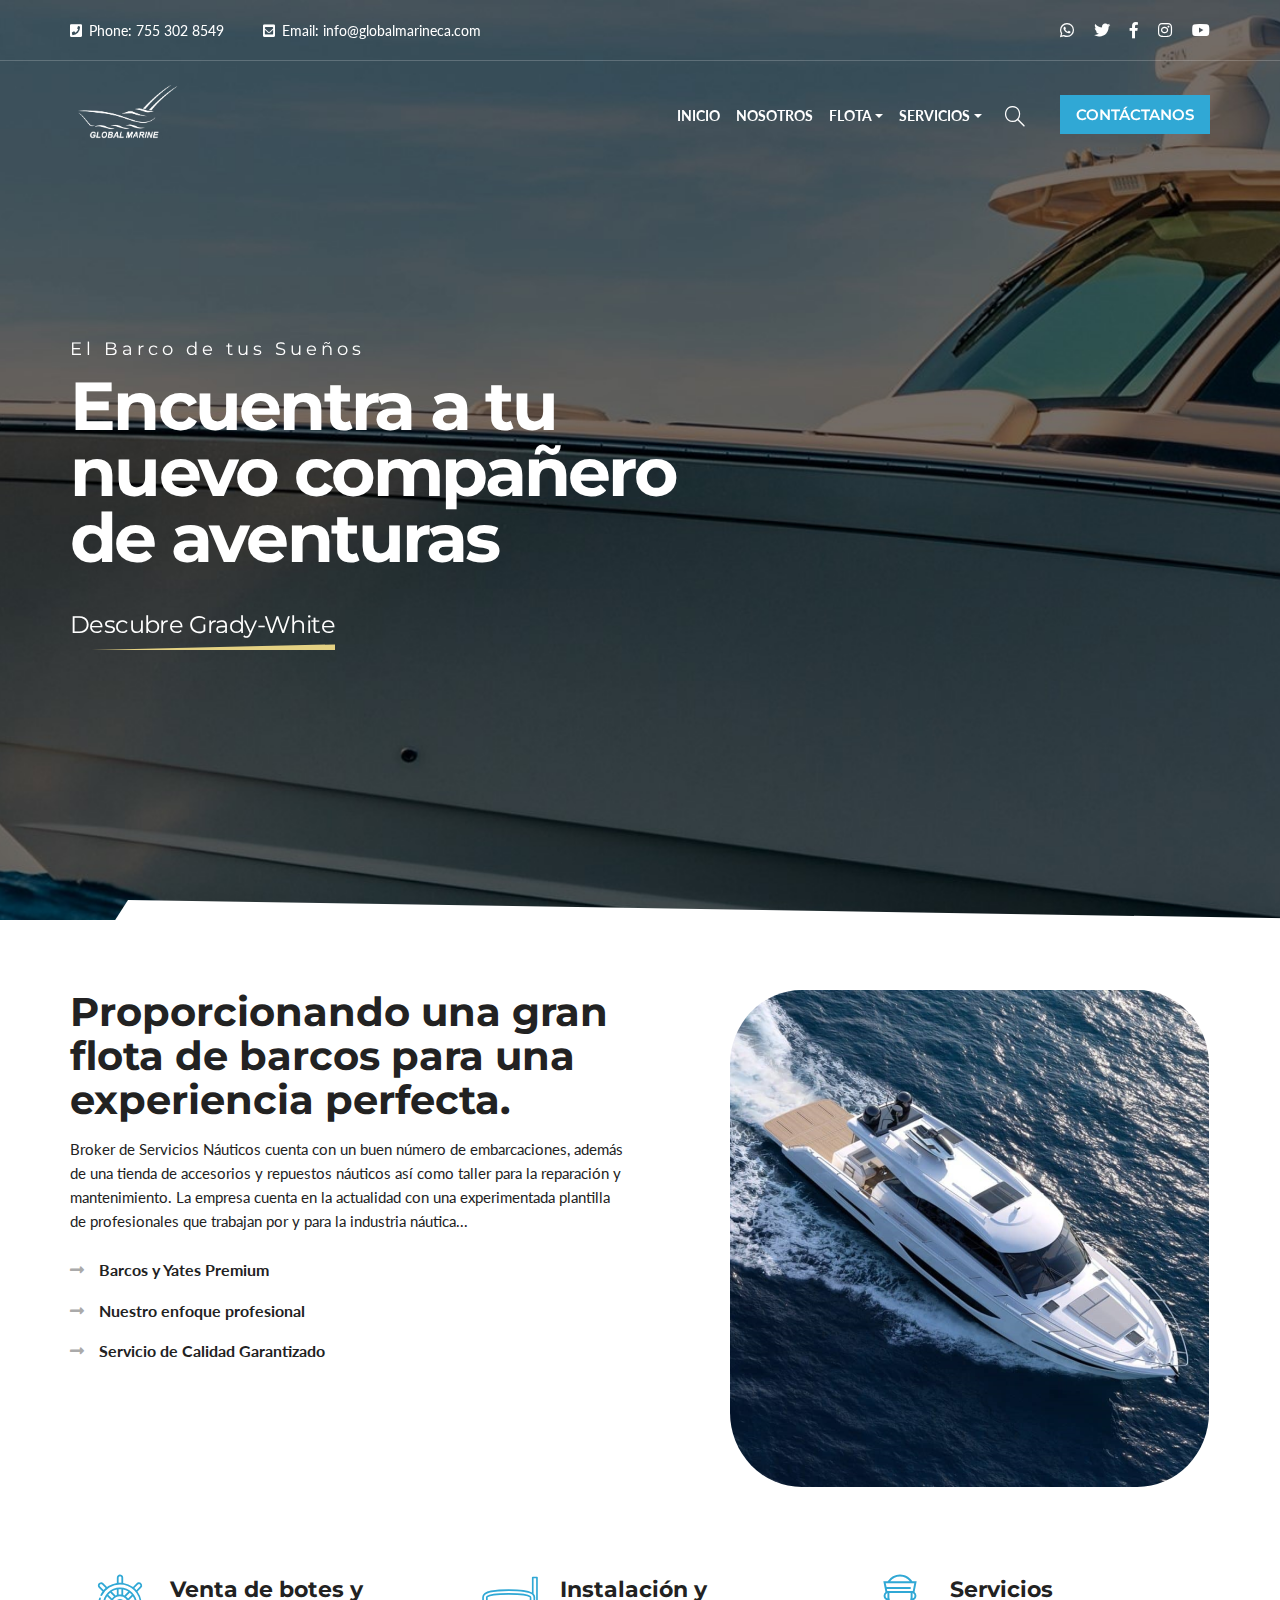
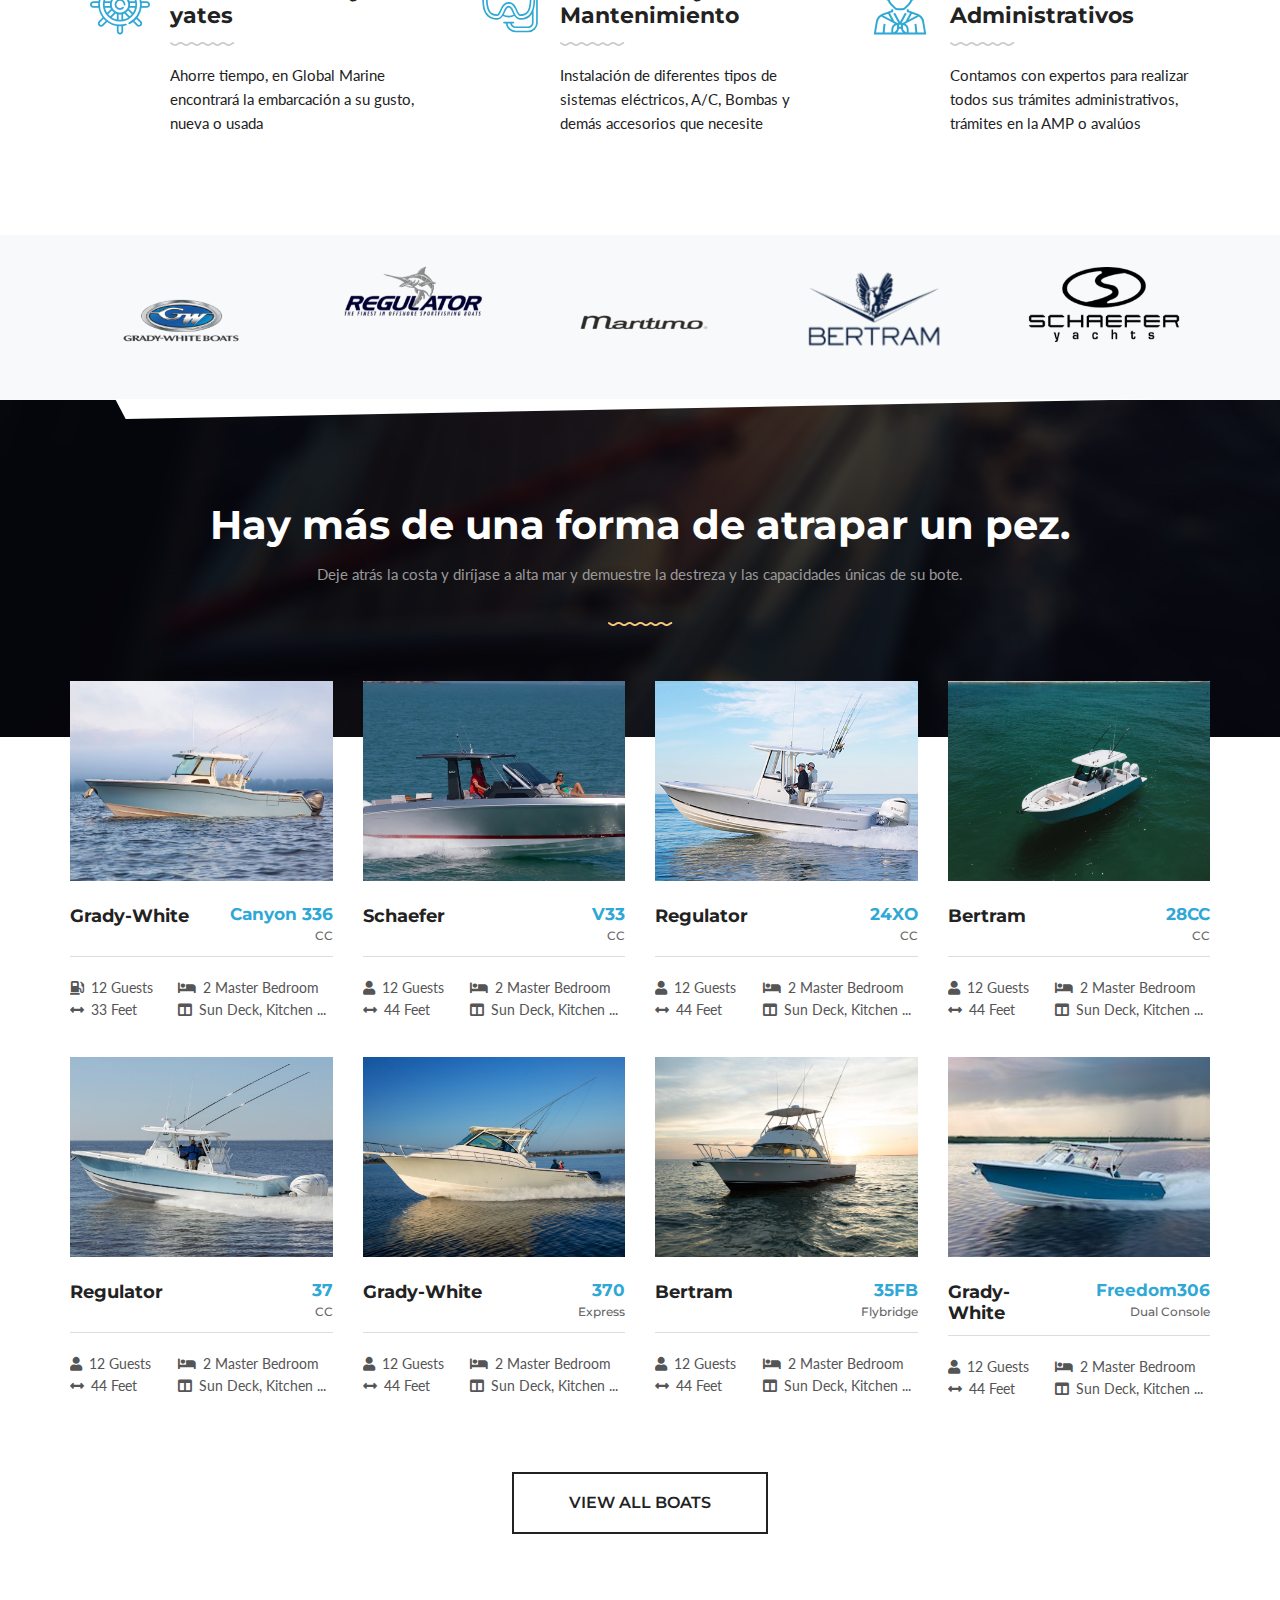
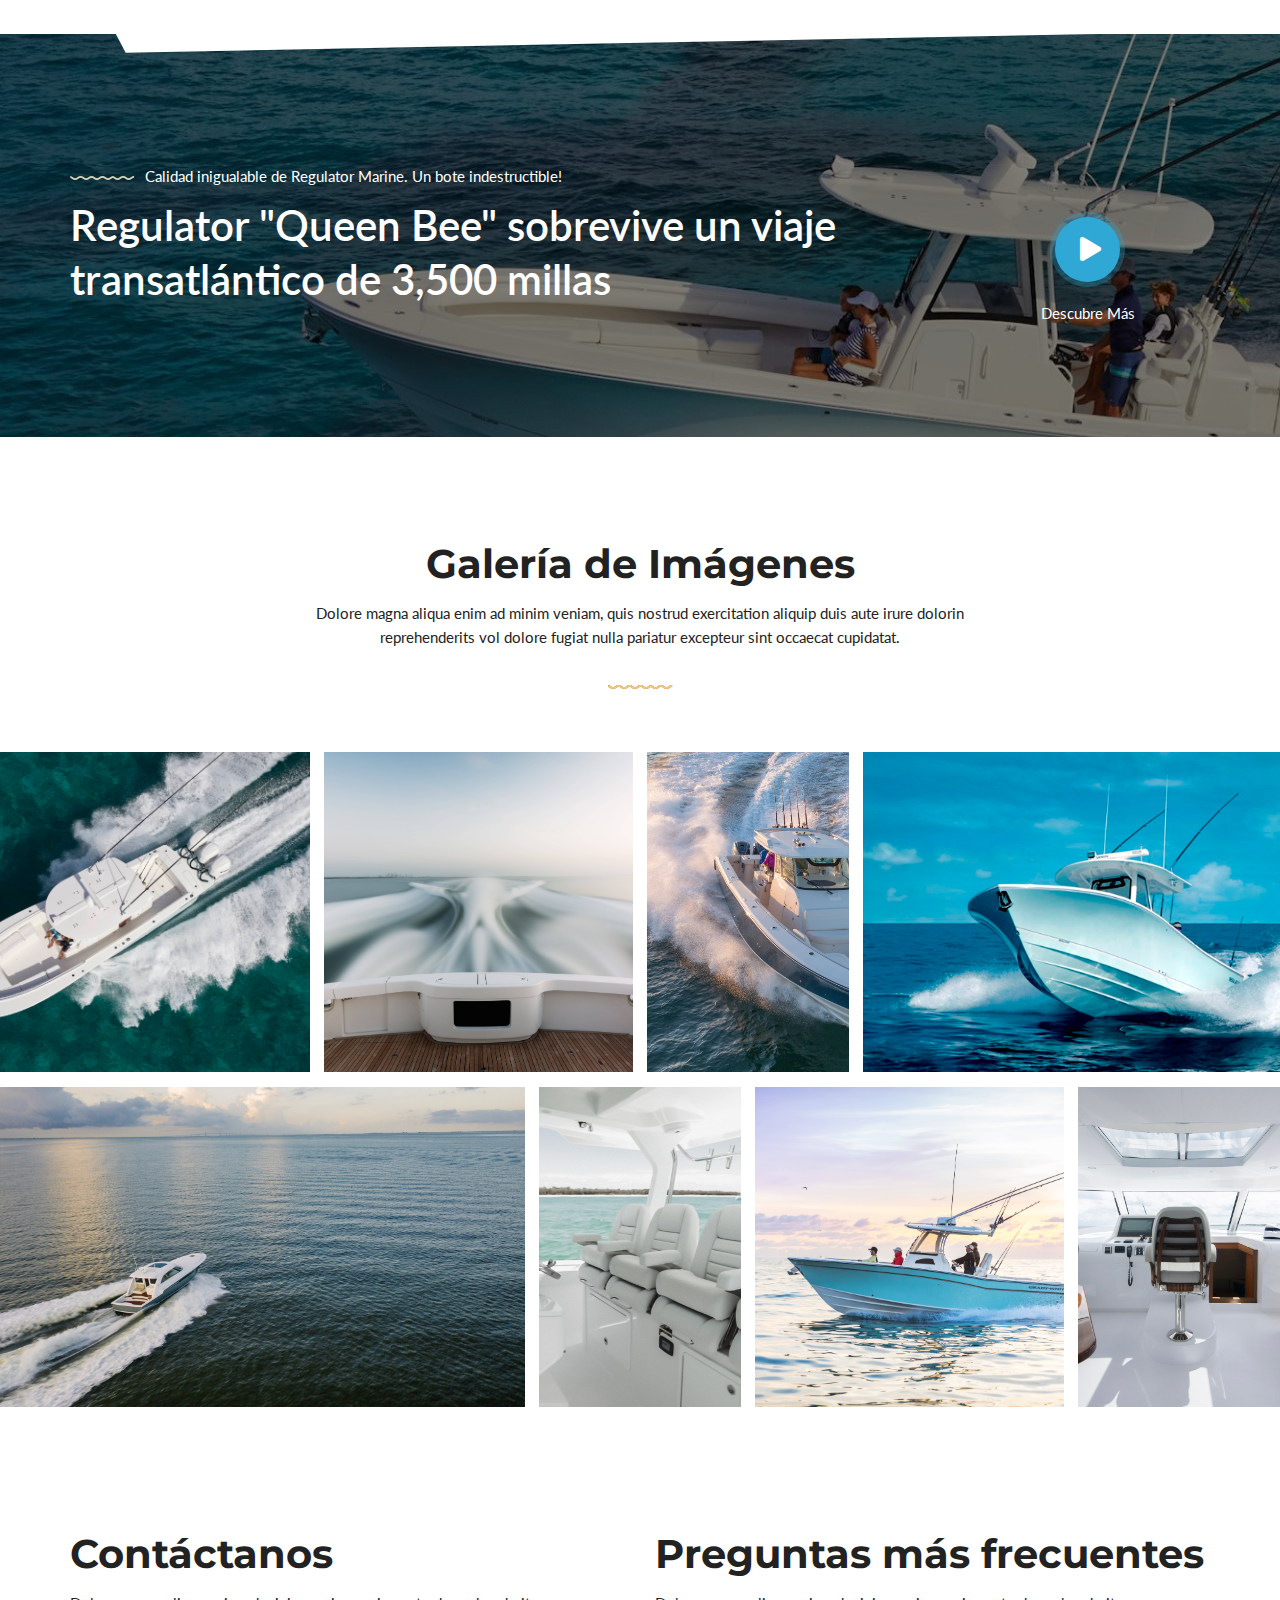
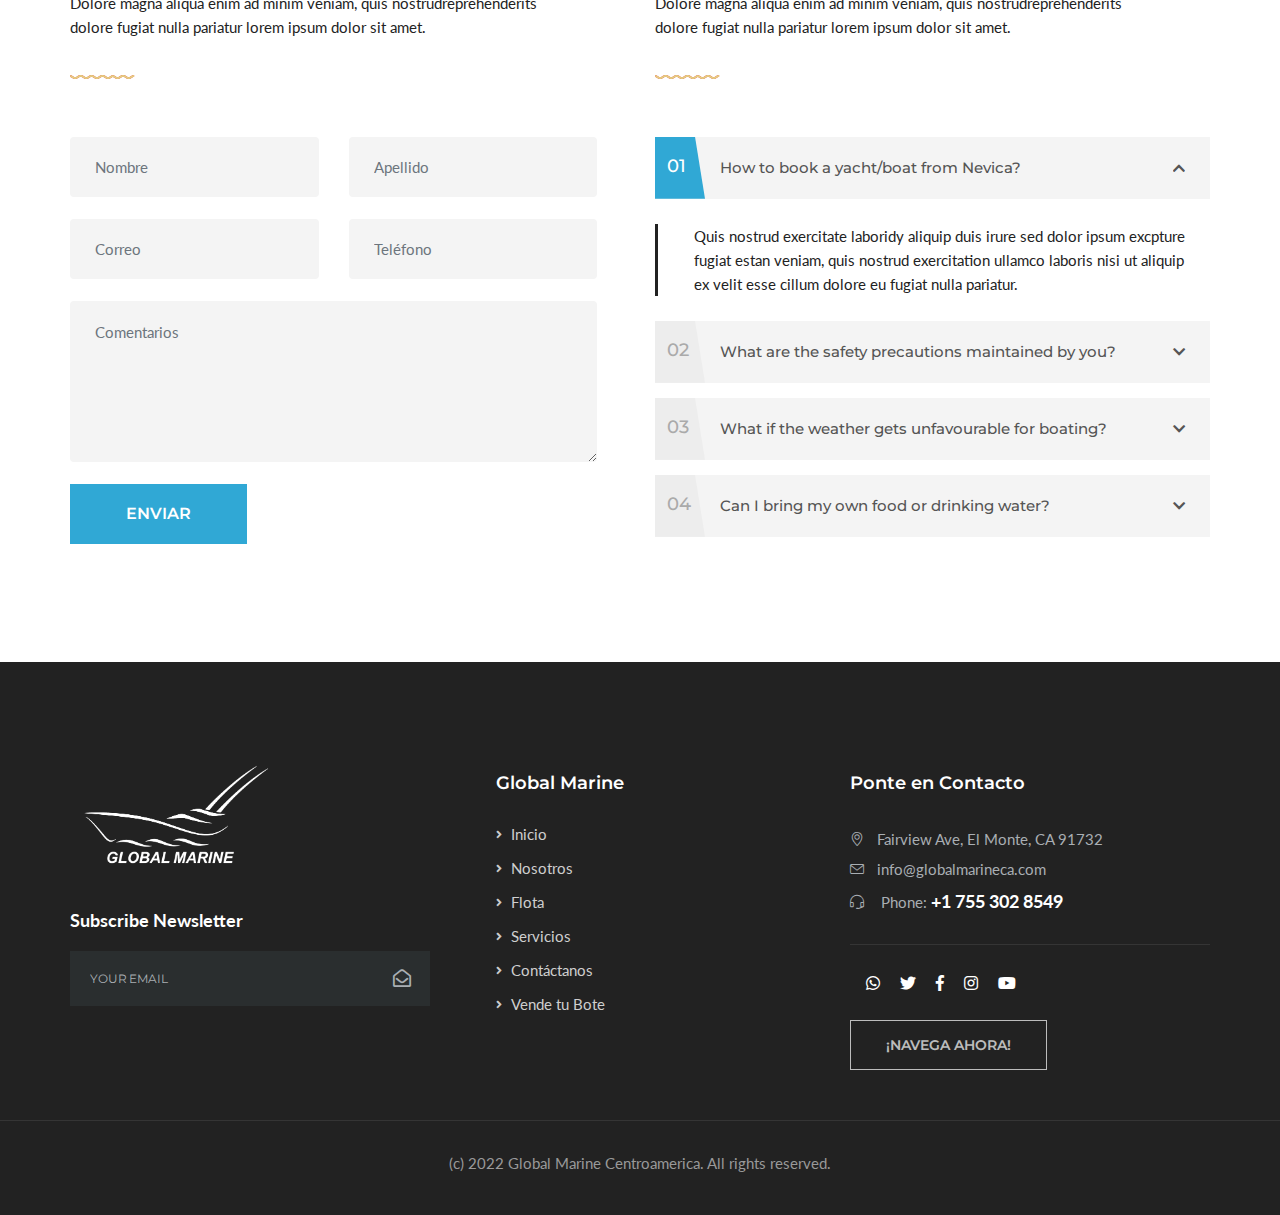
==== index.html @ 85726d35 "primer borrador" ====
<!DOCTYPE html>
<html lang="zxx">

<head>
	<meta charset="utf-8">
	<meta http-equiv="x-ua-compatible" content="ie=edge">
	<title>Global Marine Centroamerica</title>
	<meta content="" name="description">
	<meta content="" name="keywords">
	<meta name="viewport" content="width=device-width, initial-scale=1.0">
	<meta content="telephone=no" name="format-detection">
	<meta name="HandheldFriendly" content="true">
	<link rel="stylesheet" href="assets/css/owl.carousel.min.css">
	<link rel="stylesheet" href="assets/css/master.css">
	<link rel="icon" type="image/x-icon" href="LOGO-GM-PNG-_1_-_2_.ico">
	<!--[if lt IE 9 ]>
<script src="/assets/js/separate-js/html5shiv-3.7.2.min.js" type="text/javascript"></script><meta content="no" http-equiv="imagetoolbar">
<![endif]-->
</head>

<body class="page">
	<!-- Loader-->
	<div id="page-preloader"><span class="spinner border-t_second_b border-t_prim_a"></span></div>
	<!-- Loader end-->
	<div class="l-theme animated-css" data-header="sticky" data-header-top="200" data-canvas="container">
		<!-- ==========================-->
		<!-- SEARCH MODAL-->
		<!-- ==========================-->
		<div class="header-search open-search">
			<div class="container">
				<div class="row">
					<div class="col-sm-8 offset-sm-2 col-10 offset-1">
						<div class="navbar-search">
							<form class="search-global">
								<input class="search-global__input" type="text" placeholder="Type to search" autocomplete="off" name="s" value="" />
								<button class="search-global__btn"><i class="icon stroke icon-Search"></i></button>
								<div class="search-global__note">Begin typing your search above and press return to search.</div>
							</form>
						</div>
					</div>
				</div>
			</div>
			<button class="search-close close" type="button"><i class="fa fa-times"></i></button>
		</div>
		<!-- ==========================-->
		<!-- MOBILE MENU-->
		<!-- ==========================-->
		<div data-off-canvas="mobile-slidebar left overlay">
			<ul class="navbar-nav">
				<li class="nav-item active"><a class="nav-link" href="index.html">Inicio</a></li>
                <li class="nav-item "><a class="nav-link" href="about.html">Nosotros</a></li>
                <li class="nav-item "><a class="nav-link" href="listing.html">Flota</a></li>
                 <li class="nav-item "><a class="nav-link" href="tours.html">Servicios</a></li>
			</ul>
		</div>
		<header class="header header-slider">
			<div class="top-bar">
				<div class="container">
					<div class="row justify-content-between align-items-center">
						<div class="col-auto">
							<div class="top-bar__item"><i class="fas fa-phone-square"></i> Phone: 755 302 8549 </div>
							<div class="top-bar__item" style="color: white;"><i class="fas fa-envelope-square"></i> Email: info@globalmarineca.com</a> </div>
						</div>
						<div class="col-auto">
							<ul class="header-soc list-unstyled">
								<li class="header-soc__item"><a class="header-soc__link" href="https://wa.me/+50378865706" target="_blank"><i class="ic fab fa-whatsapp"></i></a></li>
								<li class="header-soc__item"><a class="header-soc__link" href="https://twitter.com/GradyLife" target="_blank"><i class="ic fab fa-twitter"></i></a></li>
								<li class="header-soc__item"><a class="header-soc__link" href="https://www.facebook.com/globalmarinepty/" target="_blank"><i class="ic fab fa-facebook-f"></i></a></li>
								<li class="header-soc__item"><a class="header-soc__link" href="https://www.instagram.com/globalmarinesv/" target="_blank"><i class="ic fab fa-instagram"></i></a></li>
								<li class="header-soc__item"><a class="header-soc__link" href="https://www.youtube.com/watch?v=7ZwAyIGungk" target="_blank"><i class="ic fab fa-youtube"></i></a></li>
							</ul>
						</div>
					</div>
				</div>
			</div>
			<div class="header-main">
				<div class="container">
					<div class="row align-items-center justify-content-between">
						<div class="col-auto">
							<a class="navbar-brand navbar-brand_light scroll" href="index.html"> <img class="normal-logo img-fluid" src="assets/img/gm-light-logo.png" alt="logo" /> </a>
							<a class="navbar-brand navbar-brand_dark scroll" href="index.html"><img class="normal-logo img-fluid" src="assets/img/gm-dark-logo.png" alt="logo" /></a>
						</div>
						<div class="col-auto d-xl-none">
							<!-- Mobile Trigger Start-->
							<button class="menu-mobile-button js-toggle-mobile-slidebar toggle-menu-button"><i class="toggle-menu-button-icon"><span></span><span></span><span></span><span></span><span></span><span></span></i></button>
							<!-- Mobile Trigger End-->
						</div>
						<div class="col-xl d-none d-xl-block">
							<nav class="navbar navbar-expand-lg justify-content-end" id="nav">
								<ul class="yamm main-menu navbar-nav">
									<li class="nav-item active"><a class="nav-link" href="index.html">Inicio</a> </li>
                                    <li class="nav-item "><a class="nav-link" href="about.html">Nosotros</a> </li>
                                    
									<li class="nav-item dropdown"> <a class="nav-link dropdown-toggle" href="#">Flota</a>
										<div class="dropdown-menu"> 
                                            <a class="dropdown-item" href="listing.html">Grady-White</a> 
                                            <a class="dropdown-item" href="listing-sidebar.html">Regulator</a> 
                                            <a class="dropdown-item" href="details.html">Bertram</a> 
											<a class="dropdown-item" href="details.html">Maritimo</a>
											<a class="dropdown-item" href="details.html">Schaefer</a>
                                        </div>
									</li>
                                    <li class="nav-item dropdown"> <a class="nav-link dropdown-toggle" href="tours.html">Servicios</a>
										<div class="dropdown-menu"> 
                                            <a class="dropdown-item" href="tours.html">Mantenimiento</a> 
                                            <a class="dropdown-item" href="tour.html">Limpieza</a>  
                                        </div>
									</li>
								
								</ul> <span class="header-main__link btn_header_search"><i class="ic icon-magnifier"></i></span>
								<button class="header-main__btn btn btn-secondary">Contáctanos</button>
							</nav>
						</div>
					</div>
				</div>
			</div>
		</header>
		<!-- end .header-->
		
        
		<div class="b-main-slider slider-pro" id="main-slider" data-slider-width="100%" data-slider-height="920px" data-slider-arrows="false" data-slider-buttons="false">
			<div class="sp-slides">
				<!-- Slide 1-->
				<div class="b-main-slider__slide b-main-slider__slide-1 sp-slide"><img class="sp-image" src="assets/img/grady1.jpg" alt="slider" />
					<div class="container">
						<div class="row">
							<div class="col-lg-7">
								<div class="sp-layer" data-width="100%" data-show-transition="left" data-hide-transition="left" data-show-duration="500" data-show-delay="400" data-hide-delay="400">
									<div class="b-main-slider__title-wrap">
										<div class="b-main-slider__slogan">El Barco de tus Sueños</div>
										<div class="b-main-slider__title">Encuentra a tu nuevo compañero de aventuras</div>
										<div class="b-main-slider__label text-secondary">Descubre Grady-White</div>
									</div>
								</div>
							</div>
						</div>
					</div>
				</div>
				<!-- Slide 2-->
				<div class="b-main-slider__slide b-main-slider__slide-1 sp-slide"><img class="sp-image" src="assets/img/regulator41-1.jpg" alt="slider" />
					<div class="container">
						<div class="row">
							<div class="col-lg-7">
								<div class="sp-layer" data-width="100%" data-show-transition="left" data-hide-transition="left" data-show-duration="500" data-show-delay="400" data-hide-delay="400">
									<div class="b-main-slider__title-wrap">
										<div class="b-main-slider__slogan">El Barco de tus Sueños</div>
										<div class="b-main-slider__title">Encuentra a tu nuevo compañero de aventuras</div>
										<div class="b-main-slider__label text-secondary">Descubre Regulator</div>
									</div>
								</div>
							</div>
						</div>
					</div>
				</div>
				<!-- Slide 2-->
				<div class="b-main-slider__slide b-main-slider__slide-1 sp-slide"><img class="sp-image" src="assets/img/bertram51-1.jpg" alt="slider" />
					<div class="container">
						<div class="row">
							<div class="col-lg-7">
								<div class="sp-layer" data-width="100%" data-show-transition="left" data-hide-transition="left" data-show-duration="500" data-show-delay="400" data-hide-delay="400">
									<div class="b-main-slider__title-wrap">
										<div class="b-main-slider__slogan">El Barco de tus Sueños</div>
										<div class="b-main-slider__title">Encuentra a tu nuevo compañero de aventuras</div>
										<div class="b-main-slider__label text-secondary">Descubre Bertram</div>
									</div>
								</div>
							</div>
						</div>
					</div>
				</div>
			</div>
			
			
		</div>
		<!-- end .b-main-slider-->

		<div class="b-about" id="about">
			<div class="ui-decor ui-decor_down"></div>
			<div class="container">
				<div class="row" style="padding-top: 50px;">
					<div class="col-lg-6">
						<div class="text-left">
							<h2 class="ui-title">Proporcionando una gran flota de barcos para una experiencia perfecta.</h2>
							<div class="ui-content">
								<p>Broker de Servicios Náuticos cuenta con un buen número de embarcaciones, además de una tienda de accesorios y repuestos náuticos así como taller para la reparación y mantenimiento. La empresa cuenta en la actualidad con una experimentada plantilla de profesionales que trabajan por y para la industria náutica...
									</p>
								<ul class="arrow-list">
									<li><i class="fas fa-long-arrow-alt-right"></i>Barcos y Yates Premium</li>
									<li><i class="fas fa-long-arrow-alt-right"></i>Nuestro enfoque profesional</li>
									<li><i class="fas fa-long-arrow-alt-right"></i>Servicio de Calidad Garantizado</li>
								</ul>
								<div class="gap25"></div> </span> </div>
						</div>
					</div>
					<div class="col-lg-2"> </div>
					<div class="col-lg-4"> <img src="assets/img/maritimo-60.png" alt="photo" class="about-image" style="border-radius: 15%;"> </div>
				</div>
			</div>
		</div>
		<!-- end .b-services-->
		<div class="section-advantages">
			<div class="container">
				<div class="row">
					<div class="col-lg-4">
						<div class="b-advantages">
							<div class="ic flaticon-rudder-1 text-secondary"></div>
							<div class="b-advantages__main">
								<div class="b-advantages__title">Venta de botes y yates</div>
								<div class="decore01"></div>
								<div class="b-advantages__info">Ahorre tiempo, en Global Marine encontrará la embarcación a su gusto, nueva o usada</div>
							</div>
						</div>
					</div>
					<div class="col-lg-4">
						<div class="b-advantages">
							<div class="ic flaticon-snorkel text-secondary"></div>
							<div class="b-advantages__main">
								<div class="b-advantages__title">Instalación y Mantenimiento</div>
								<div class="decore01"></div>
								<div class="b-advantages__info">Instalación de diferentes tipos de sistemas eléctricos, A/C, Bombas y demás accesorios que necesite</div>
							</div>
						</div>
					</div>
					<div class="col-lg-4">
						<div class="b-advantages">
							<div class="ic flaticon-sailor text-secondary"></div>
							<div class="b-advantages__main">
								<div class="b-advantages__title">Servicios Administrativos </div>
								<div class="decore01"></div>
								<div class="b-advantages__info">Contamos con expertos para realizar todos sus trámites administrativos,  trámites en la AMP o avalúos </div>
							</div>
						</div>
					</div>
				</div>
			</div>
		</div>

		<!-- Start Logo Carousel -->
	<div id="logo-carousel">
		<div class="container pt-3 text-center">
			<div class="carousel-wrap">
				<div class="owl-carousel">

					<div class="item py-3">
						<img class="" src="assets/img/logos/Grady - White (2).png" alt="">
					</div>

					<div class="item py-3">
						<img class="" src="assets/img/logos/Regulator (2).png" alt="">
					</div>

					<div class="item py-3">
						<img class="" src="assets/img/logos/Maritimo.png" alt="">
					</div>

					<div class="item py-3">
						<img class="" src="assets/img/logos/bertram.png" alt="">
					</div>

					<div class="item py-3">
						<img class="" src="assets/img/logos/schaefer-logo.png" alt="">
					</div>

				</div> <!-- End Owl Carousel -->
			</div> <!-- End Carousel Wrap -->
		</div> <!-- End Container -->
	</div> <!-- End Logo Carousel -->

		<section class="section-goods">
			<div class="section-default section-goods__inner bg-dark">
				<div class="ui-decor ui-decor_mirror ui-decor_center"></div>
				<div class="container">
					<div class="text-center">
						<h2 class="ui-title ui-title_light">Hay más de una forma de atrapar un pez.</h2>
						<div class="row">
							<div class="col-md-8 offset-md-2">
								<p>Deje atrás la costa y diríjase a alta mar y demuestre la destreza y las capacidades únicas de su bote.</p> <img src="assets/img/decore03.png" alt="photo"> </div>
						</div>
					</div>
				</div>
			</div>
			<div class="container">
				<div class="section-goods__list">
					<div class="row">
						<div class="col-xl-3 col-md-6">
							<div class="b-goods">
								<a class="b-goods__img" href="https://www.gradywhite.com/models/center-consoles/canyon-336/" target="_blank"><img class="img-scale" src="assets/img/home/grady336.jpg" alt="photo" /></a>
								<div class="b-goods__main">
									<div class="row no-gutters">
										<div class="col"><a class="b-goods__title" href="#">Grady-White</a>
											<div class="b-goods__info">Stock#: 45098ES - 4 door, White, 2.5L, FWD, Automatic 6-Speed, 2.5L 5 cyls, Florida CA</div>
										</div>
										<div class="col-auto">
											<div class="b-goods__price text-primary"><span class="b-goods__price-title">DEALER<br>PRICE</span><span class="b-goods__price-number">Canyon 336
                                                    <span class="b-goods__price-after-price">CC</span></span>
											</div>
										</div>
									</div>
									<div class="b-goods-descrip_nev_wrap">
										<div class="b-goods-descrip_nev">
											<div class="b-goods-descrip__nev"> <i class="fas fa-gas-pump"></i> <span class="b-goods-descrip__info">12 Guests</span> </div>
											<div class="b-goods-descrip__nev"> <i class="fas fa-bed"></i> <span class="b-goods-descrip__info">2 Master Bedroom</span> </div>
										</div>
										<div class="b-goods-descrip_nev">
											<div class="b-goods-descrip__nev"> <i class="fas fa-arrows-alt-h"></i> <span class="b-goods-descrip__info"> 33 Feet</span> </div>
											<div class="b-goods-descrip__nev"> <i class="fas fa-columns"></i> <span class="b-goods-descrip__info"> Sun Deck, Kitchen ...</span> </div>
										</div>
									</div>
									
								</div>
							</div>
						</div>
						<div class="col-xl-3 col-md-6">
							<div class="b-goods">
								<a class="b-goods__img" href="#"><img class="img-scale" src="assets/img/home/schaeferv33.webp" alt="photo" /></a>
								<div class="b-goods__main">
									<div class="row no-gutters">
										<div class="col"><a class="b-goods__title" href="#">Schaefer</a>
											<div class="b-goods__info">Stock#: 45098ES - 4 door, White, 2.5L, FWD, Automatic 6-Speed, 2.5L 5 cyls, Florida CA</div>
										</div>
										<div class="col-auto">
											<div class="b-goods__price text-primary"><span class="b-goods__price-title">DEALER<br>PRICE</span><span class="b-goods__price-number">V33
                                                    <span class="b-goods__price-after-price">CC</span></span>
											</div>
										</div>
									</div>
									<div class="b-goods-descrip_nev_wrap">
										<div class="b-goods-descrip_nev">
											<div class="b-goods-descrip__nev"> <i class="fas fa-user"></i> <span class="b-goods-descrip__info">12 Guests</span> </div>
											<div class="b-goods-descrip__nev"> <i class="fas fa-bed"></i> <span class="b-goods-descrip__info">2 Master Bedroom</span> </div>
										</div>
										<div class="b-goods-descrip_nev">
											<div class="b-goods-descrip__nev"> <i class="fas fa-arrows-alt-h"></i> <span class="b-goods-descrip__info"> 44 Feet</span> </div>
											<div class="b-goods-descrip__nev"> <i class="fas fa-columns"></i> <span class="b-goods-descrip__info"> Sun Deck, Kitchen ...</span> </div>
										</div>
									</div>
									
								</div>
							</div>
						</div>
						<div class="col-xl-3 col-md-6">
							<div class="b-goods">
									<a class="b-goods__img" href="#"><img class="img-scale" src="assets/img/home/regulator24xo.jpg" alt="photo" /></a>
								<div class="b-goods__main">
									<div class="row no-gutters">
										<div class="col"><a class="b-goods__title" href="#">Regulator</a>
											<div class="b-goods__info">Stock#: 45098ES - 4 door, White, 2.5L, FWD, Automatic 6-Speed, 2.5L 5 cyls, Florida CA</div>
										</div>
										<div class="col-auto">
											<div class="b-goods__price text-primary"><span class="b-goods__price-title">DEALER<br>PRICE</span><span class="b-goods__price-number">24XO
                                                    <span class="b-goods__price-after-price">CC</span></span>
											</div>
										</div>
									</div>
									<div class="b-goods-descrip_nev_wrap">
										<div class="b-goods-descrip_nev">
											<div class="b-goods-descrip__nev"> <i class="fas fa-user"></i> <span class="b-goods-descrip__info">12 Guests</span> </div>
											<div class="b-goods-descrip__nev"> <i class="fas fa-bed"></i> <span class="b-goods-descrip__info">2 Master Bedroom</span> </div>
										</div>
										<div class="b-goods-descrip_nev">
											<div class="b-goods-descrip__nev"> <i class="fas fa-arrows-alt-h"></i> <span class="b-goods-descrip__info"> 44 Feet</span> </div>
											<div class="b-goods-descrip__nev"> <i class="fas fa-columns"></i> <span class="b-goods-descrip__info"> Sun Deck, Kitchen ...</span> </div>
										</div>
									</div>
									
								</div>
							</div>
						</div>
						<div class="col-xl-3 col-md-6">
							<div class="b-goods">
								<a class="b-goods__img" href="#"><img class="img-scale" src="assets/img/home/bertram28cc.jpg" alt="photo" /></a>
								<div class="b-goods__main">
									<div class="row no-gutters">
										<div class="col"><a class="b-goods__title" href="#">Bertram</a>
											<div class="b-goods__info">Stock#: 45098ES - 4 door, White, 2.5L, FWD, Automatic 6-Speed, 2.5L 5 cyls, Florida CA</div>
										</div>
										<div class="col-auto">
											<div class="b-goods__price text-primary"><span class="b-goods__price-title">DEALER<br>PRICE</span><span class="b-goods__price-number">28CC
                                                    <span class="b-goods__price-after-price">CC</span></span>
											</div>
										</div>
									</div>
									<div class="b-goods-descrip_nev_wrap">
										<div class="b-goods-descrip_nev">
											<div class="b-goods-descrip__nev"> <i class="fas fa-user"></i> <span class="b-goods-descrip__info">12 Guests</span> </div>
											<div class="b-goods-descrip__nev"> <i class="fas fa-bed"></i> <span class="b-goods-descrip__info">2 Master Bedroom</span> </div>
										</div>
										<div class="b-goods-descrip_nev">
											<div class="b-goods-descrip__nev"> <i class="fas fa-arrows-alt-h"></i> <span class="b-goods-descrip__info"> 44 Feet</span> </div>
											<div class="b-goods-descrip__nev"> <i class="fas fa-columns"></i> <span class="b-goods-descrip__info"> Sun Deck, Kitchen ...</span> </div>
										</div>
									</div>
									
								</div>
							</div>
						</div>
						<div class="col-xl-3 col-md-6">
							<div class="b-goods">
								<a class="b-goods__img" href="#"><img class="img-scale" src="assets/img/home/regulator37.jpg" alt="photo" /></a>
								<div class="b-goods__main">
									<div class="row no-gutters">
										<div class="col"><a class="b-goods__title" href="#">Regulator</a>
											<div class="b-goods__info">Stock#: 45098ES - 4 door, White, 2.5L, FWD, Automatic 6-Speed, 2.5L 5 cyls, Florida CA</div>
										</div>
										<div class="col-auto">
											<div class="b-goods__price text-primary"><span class="b-goods__price-title">DEALER<br>PRICE</span><span class="b-goods__price-number">37
                                                    <span class="b-goods__price-after-price">CC</span></span>
											</div>
										</div>
									</div>
									<div class="b-goods-descrip_nev_wrap">
										<div class="b-goods-descrip_nev">
											<div class="b-goods-descrip__nev"> <i class="fas fa-user"></i> <span class="b-goods-descrip__info">12 Guests</span> </div>
											<div class="b-goods-descrip__nev"> <i class="fas fa-bed"></i> <span class="b-goods-descrip__info">2 Master Bedroom</span> </div>
										</div>
										<div class="b-goods-descrip_nev">
											<div class="b-goods-descrip__nev"> <i class="fas fa-arrows-alt-h"></i> <span class="b-goods-descrip__info"> 44 Feet</span> </div>
											<div class="b-goods-descrip__nev"> <i class="fas fa-columns"></i> <span class="b-goods-descrip__info"> Sun Deck, Kitchen ...</span> </div>
										</div>
									</div>
									
								</div>
							</div>
						</div>
						<div class="col-xl-3 col-md-6">
							<div class="b-goods">
								<a class="b-goods__img" href="#"><img class="img-scale" src="assets/img/home/grady-express-370.jpg" alt="photo" /></a>
								<div class="b-goods__main">
									<div class="row no-gutters">
										<div class="col"><a class="b-goods__title" href="#">Grady-White</a>
											<div class="b-goods__info">Stock#: 45098ES - 4 door, White, 2.5L, FWD, Automatic 6-Speed, 2.5L 5 cyls, Florida CA</div>
										</div>
										<div class="col-auto">
											<div class="b-goods__price text-primary"><span class="b-goods__price-title">DEALER<br>PRICE</span><span class="b-goods__price-number">370
                                                    <span class="b-goods__price-after-price">Express</span></span>
											</div>
										</div>
									</div>
									<div class="b-goods-descrip_nev_wrap">
										<div class="b-goods-descrip_nev">
											<div class="b-goods-descrip__nev"> <i class="fas fa-user"></i> <span class="b-goods-descrip__info">12 Guests</span> </div>
											<div class="b-goods-descrip__nev"> <i class="fas fa-bed"></i> <span class="b-goods-descrip__info">2 Master Bedroom</span> </div>
										</div>
										<div class="b-goods-descrip_nev">
											<div class="b-goods-descrip__nev"> <i class="fas fa-arrows-alt-h"></i> <span class="b-goods-descrip__info"> 44 Feet</span> </div>
											<div class="b-goods-descrip__nev"> <i class="fas fa-columns"></i> <span class="b-goods-descrip__info"> Sun Deck, Kitchen ...</span> </div>
										</div>
									</div>
									
								</div>
							</div>
						</div>
						<div class="col-xl-3 col-md-6">
							<div class="b-goods">
								<a class="b-goods__img" href="#"><img class="img-scale" src="assets/img/home/bertram-35fb.jpg" alt="photo" /></a>
								<div class="b-goods__main">
									<div class="row no-gutters">
										<div class="col"><a class="b-goods__title" href="#">Bertram</a>
											<div class="b-goods__info">Stock#: 45098ES - 4 door, White, 2.5L, FWD, Automatic 6-Speed, 2.5L 5 cyls, Florida CA</div>
										</div>
										<div class="col-auto">
											<div class="b-goods__price text-primary"><span class="b-goods__price-title">DEALER<br>PRICE</span><span class="b-goods__price-number">35FB
                                                    <span class="b-goods__price-after-price">Flybridge</span></span>
											</div>
										</div>
									</div>
									<div class="b-goods-descrip_nev_wrap">
										<div class="b-goods-descrip_nev">
											<div class="b-goods-descrip__nev"> <i class="fas fa-user"></i> <span class="b-goods-descrip__info">12 Guests</span> </div>
											<div class="b-goods-descrip__nev"> <i class="fas fa-bed"></i> <span class="b-goods-descrip__info">2 Master Bedroom</span> </div>
										</div>
										<div class="b-goods-descrip_nev">
											<div class="b-goods-descrip__nev"> <i class="fas fa-arrows-alt-h"></i> <span class="b-goods-descrip__info"> 44 Feet</span> </div>
											<div class="b-goods-descrip__nev"> <i class="fas fa-columns"></i> <span class="b-goods-descrip__info"> Sun Deck, Kitchen ...</span> </div>
										</div>
									</div>
									
								</div>
							</div>
						</div>
						<div class="col-xl-3 col-md-6">
							<div class="b-goods">
								<a class="b-goods__img" href="#"><img class="img-scale" src="assets/img/home/grady-freedom-306.jpg" alt="photo" /></a>
								<div class="b-goods__main">
									<div class="row no-gutters">
										<div class="col"><a class="b-goods__title" href="#">Grady-White</a>
											<div class="b-goods__info">Stock#: 45098ES - 4 door, White, 2.5L, FWD, Automatic 6-Speed, 2.5L 5 cyls, Florida CA</div>
										</div>
										<div class="col-auto">
											<div class="b-goods__price text-primary"><span class="b-goods__price-title">DEALER<br>PRICE</span><span class="b-goods__price-number">Freedom306
                                                    <span class="b-goods__price-after-price">Dual Console</span></span>
											</div>
										</div>
									</div>
									<div class="b-goods-descrip_nev_wrap">
										<div class="b-goods-descrip_nev">
											<div class="b-goods-descrip__nev"> <i class="fas fa-user"></i> <span class="b-goods-descrip__info">12 Guests</span> </div>
											<div class="b-goods-descrip__nev"> <i class="fas fa-bed"></i> <span class="b-goods-descrip__info">2 Master Bedroom</span> </div>
										</div>
										<div class="b-goods-descrip_nev">
											<div class="b-goods-descrip__nev"> <i class="fas fa-arrows-alt-h"></i> <span class="b-goods-descrip__info"> 44 Feet</span> </div>
											<div class="b-goods-descrip__nev"> <i class="fas fa-columns"></i> <span class="b-goods-descrip__info"> Sun Deck, Kitchen ...</span> </div>
										</div>
									</div>
									
								</div>
							</div>
						</div>
					</div>
					<div class="text-center mt-3"><a class="btn btn-border view-all-boats" href="gradywhite.html">view all boats</a></div>
				</div>
			</div>
		</section>
		

		<section class="section-video section-default section-goods__inner bg-dark ">
            
            <div class="ui-decor ui-decor_mirror ui-decor_center"></div>
            
            
			<div class="container">
				<div class="row">
					<div class="col-12 col-md-10 col-lg-10">
						<div class="video-info">
							<p><img src="assets/img/decore02.png" alt="decore">Calidad inigualable de Regulator Marine. Un bote indestructible!</p>
							<h5>Regulator "Queen Bee" sobrevive un viaje transatlántico de 3,500 millas</h5>
						</div>
					</div>
					<div class="col-12 col-md-2 col-lg-2"> 
                        <a class="video-btn venobox ternary-video-btn-style vbox-item popup-youtube" data-vbtype="video" data-autoplay="true" href="https://www.youtube.com/watch?v=-IlLvRA4wL0"><i class="fa fa-play"></i>
                            <div class="pulsing-bg"></div>
                               <span>Descubre Más </span> 
                        </a> 
                
                    
                    </div>
				</div>
			</div>
		</section>
		<section class="section-gallery">
			<div class="container">
				<div class="text-center">
					<h2 class="ui-title">Galería de Imágenes</h2>
					<div class="row">
						<div class="col-md-8 offset-md-2">
							<p>Dolore magna aliqua enim ad minim veniam, quis nostrud exercitation aliquip duis aute irure dolorin <br> reprehenderits vol dolore fugiat nulla pariatur excepteur sint occaecat cupidatat.</p> <img src="assets/img/decore03.png" alt="photo"> </div>
					</div>
				</div>
			</div>
			<div class="ui-gallery js-zoom-gallery">
				<div class="row no-gutters">
					<div class="col-lg-3 col-sm-6">
						<a class="ui-gallery__img js-zoom-gallery__item" href="assets/img/gallery/regulator34-1.jpg"><img class="img-scale" src="assets/img/gallery/regulator34-1.jpg" alt="photo"></a>
					</div>
					<div class="col-lg-3 col-sm-6">
						<a class="ui-gallery__img js-zoom-gallery__item" href="assets/img/gallery/bertram61.jpg"><img class="img-scale" src="assets/img/gallery/bertram61.jpg" alt="photo"></a>
					</div>
					<div class="col-lg-2 col-sm-6">
						<a class="ui-gallery__img js-zoom-gallery__item" href="assets/img/gallery/gradywhite37.jpg"><img class="img-scale" src="assets/img/gallery/gradywhite37.jpg" alt="photo"></a>
					</div>
					<div class="col-lg-4 col-sm-6">
						<a class="ui-gallery__img js-zoom-gallery__item" href="assets/img/gallery/regulator2.jpg"><img class="img-scale" src="assets/img/gallery/regulator2.jpg" alt="photo"></a>
					</div>
				</div>
				<div class="row no-gutters">
					<div class="col-lg-5 col-sm-6">
						<a class="ui-gallery__img js-zoom-gallery__item" href="assets/img/gallery/bertram50.jpg"><img class="img-scale" src="assets/img/gallery/bertram50.jpg" alt="photo"></a>
					</div>
					<div class="col-lg-2 col-sm-6">
						<a class="ui-gallery__img js-zoom-gallery__item" href="assets/img/gallery/bertram39cc.jpg"><img class="img-scale" src="assets/img/gallery/bertram39cc.jpg" alt="photo"></a>
					</div>
					<div class="col-lg-3 col-sm-6">
						<a class="ui-gallery__img js-zoom-gallery__item" href="assets/img/gallery/gradywhite30.jpg"><img class="img-scale" src="assets/img/gallery/gradywhite30.jpg" alt="photo"></a>
					</div>
					<div class="col-lg-2 col-sm-6">
						<a class="ui-gallery__img js-zoom-gallery__item" href="assets/img/gallery/bertram50-1.jpg"><img class="img-scale" src="assets/img/gallery/bertram50-1.jpg" alt="photo"></a>
					</div>
				</div>
			</div>
		</section>
		<section class="section-form">
			<div class="container">
				<div class="row">
					<div class="col-md-6 col-lg-6">
						<div class="text-left">
							<h2 class="ui-title">Contáctanos</h2>
							<p>Dolore magna aliqua enim ad minim veniam, quis nostrudreprehenderits
								<br> dolore fugiat nulla pariatur lorem ipsum dolor sit amet. </p> <img src="assets/img/decore03.png" alt="photo">
							<form action="#">
                                
                                <div class="row row-form-b">
                                
								<div class="col-md-6">
									<div class="form-group">
										<input class="form-control" type="text" placeholder="Nombre"> </div>
								</div>
								<div class="col-md-6">
									<div class="form-group">
										<input class="form-control" type="text" placeholder="Apellido"> </div>
								</div>
								<div class="col-md-6">
									<div class="form-group">
										<input class="form-control" type="text" placeholder="Correo"> </div>
								</div>
								<div class="col-md-6">
									<div class="form-group">
										<input class="form-control" type="text" placeholder="Teléfono"> </div>
								</div>
								<div class="col-12">
									<div class="form-group">
										<textarea class="form-control" rows="6" placeholder="Comentarios"></textarea>
									</div>
								</div>
                            <div class="col-md-12">
                                <button class="b-main-filter__btn btn btn-secondary">Enviar</button>
                            </div>
							</div>
                          </form>
						</div>
					</div>
					<div class="col-md-6 col-lg-6">
						<div class="text-left title-padding-m-top">
							<h2 class="ui-title">Preguntas más frecuentes</h2>
							<p>Dolore magna aliqua enim ad minim veniam, quis nostrudreprehenderits
								<br> dolore fugiat nulla pariatur lorem ipsum dolor sit amet. </p> <img src="assets/img/decore03.png" alt="photo"> </div>
                        
                           <div class="ui-accordion accordion" id="accordion-1">
                  <div class="card">
                    <div class="card-header" id="heading1">
                      <h3 class="mb-0">
                        <button class="ui-accordion__link collapsed" type="button" data-toggle="collapse" data-target="#collapse1" aria-expanded="true" aria-controls="collapse1"><span class="ui-accordion__number">01</span>How to book a yacht/boat from Nevica?<i class="ic fas fa-chevron-down"></i></button>
                      </h3>
                    </div>
                    <div class="collapse show" id="collapse1" data-aria-labelledby="heading1" data-parent="#accordion-1">
                      <div class="card-body">Quis nostrud exercitate laboridy aliquip duis irure sed dolor ipsum excpture fugiat estan veniam, quis nostrud exercitation ullamco laboris nisi ut aliquip ex velit esse cillum dolore eu fugiat nulla pariatur.</div>
                    </div>
                  </div>
                  <div class="card">
                    <div class="card-header" id="heading2">
                      <h3 class="mb-0">
                        <button class="ui-accordion__link collapsed" type="button" data-toggle="collapse" data-target="#collapse2" aria-expanded="false" aria-controls="collapse2"><span class="ui-accordion__number">02</span>What are the safety precautions maintained by you?<i class="ic fas fa-chevron-down"></i></button>
                      </h3>
                    </div>
                    <div class="collapse" id="collapse2" data-aria-labelledby="heading2" data-parent="#accordion-1">
                      <div class="card-body">Anim pariatur cliche reprehenderit, enim eiusmod high life accusamus terry richardson ad squid. 3 wolf moon officia aute, non cupidatat skateboard dolor brunch. Food truck quinoa nesciunt laborum eiusmod. Brunch 3 wolf moon tempor, sunt aliqua put a bird on it squid single-origin coffee nulla assumenda shoreditch et. Nihil anim keffiyeh helvetica, craft beer labore wes anderson</div>
                    </div>
                  </div>
                  <div class="card">
                    <div class="card-header" id="heading3">
                      <h3 class="mb-0">
                        <button class="ui-accordion__link collapsed" type="button" data-toggle="collapse" data-target="#collapse3" aria-expanded="false" aria-controls="collapse3"><span class="ui-accordion__number">03</span>What if the weather gets unfavourable for boating?<i class="ic fas fa-chevron-down"></i></button>
                      </h3>
                    </div>
                    <div class="collapse" id="collapse3" data-aria-labelledby="heading3" data-parent="#accordion-1">
                      <div class="card-bodyFood">truck quinoa nesciunt laborum eiusmod. Brunch 3 wolf moon tempor, sunt aliqua put a bird on it squid single-origin coffee nulla assumenda shoreditch et. Nihil anim keffiyeh helvetica, craft beer labore wes anderson Anim pariatur cliche reprehenderit, enim eiusmod high life accusamus terry richardson ad squid. 3 wolf moon officia aute, non cupidatat skateboard dolor brunch.</div>
                    </div>
                  </div>
                  <div class="card">
                    <div class="card-header" id="heading4">
                      <h3 class="mb-0">
                        <button class="ui-accordion__link collapsed" type="button" data-toggle="collapse" data-target="#collapse4" aria-expanded="false" aria-controls="collapse4"><span class="ui-accordion__number">04</span>Can I bring my own food or drinking water?<i class="ic fas fa-chevron-down"></i></button>
                      </h3>
                    </div>
                    <div class="collapse" id="collapse4" data-aria-labelledby="heading4" data-parent="#accordion-1">
                      <div class="card-body">Nliche reprehenderit, enim eiusmod high life accusamus terry richardson ad squid. 3 wolf moon officia aute, non cupidatat skateboard dolor brunch. Food truck quinoa nesciunt laborum eiusmod. Brunch 3 wolf moon tempor, sunt aliqua put a bird on it squid single-origin coffee nulla assumenda shoreditch et. Nihil anim keffiyeh helvetica, craft beer labore wes anderson</div>
                    </div>
                  </div>
                               
                </div>
                <!-- end .accordion-->

                        
					</div>
				</div>
			</div>
		</section>
		
		<footer class="footer">
			<div class="container">
				<div class="row">
					<div class="col-lg-4 col-md-6">
						<div class="footer-section">
							<a class="footer__logo" href="index.html"><img class="img-fluid" src="assets/img/gm-light-logo.png" alt="Logo"></a>
						</div>
						<section class="footer-section">
							<h3 class="footer-section__title footer-section__title_sm">Subscribe Newsletter</h3>
							<form class="footer-form">
								<div class="form-group">
									<input class="footer-form__input form-control" type="email" placeholder="your email"><i class="ic far fa-envelope-open"></i> </div>
							</form>
						</section>
					</div>
					<div class="col-lg-4 col-md-6">
						<section class="footer-section footer-section_link footer-section_link_about">
							<h3 class="footer-section__title">Global Marine</h3>
							<ul class="footer-list list-unstyled">
								<li><a href="#">Inicio</a></li>
								<li><a href="#">Nosotros</a></li>
								<li><a href="#">Flota</a></li>
								<li><a href="#">Servicios</a></li>
								<li><a href="#">Contáctanos</a></li>
								<li><a href="#">Vende tu Bote</a></li>
							</ul>
						</section>
					</div>
					<div class="col-lg-4 col-md-6">
						<section class="footer-section">
							<h3 class="footer-section__title">Ponte en Contacto</h3>
							<div class="footer-contacts">
								<div class="footer-contacts__item"><i class="ic icon-location-pin"></i>Fairview Ave, El Monte, CA 91732</div>
								<div class="footer-contacts__item"><i class="ic icon-envelope"></i><a href="mailto:support@domain.com">info@globalmarineca.com</a></div>
								<div class="footer-contacts__item"><i class="ic icon-earphones-alt"></i> Phone: <a class="footer-contacts__phone" href="tel:+17553028549">+1 755 302 8549</a> </div>
							</div>
							<ul class="footer-soc list-unstyled">
								<li class="header-soc__item"><a class="header-soc__link" href="https://wa.me/+50378865706" target="_blank"><i class="ic fab fa-whatsapp"></i></a></li>
								<li class="header-soc__item"><a class="header-soc__link" href="https://twitter.com/GradyLife" target="_blank"><i class="ic fab fa-twitter"></i></a></li>
								<li class="header-soc__item"><a class="header-soc__link" href="https://www.facebook.com/globalmarinepty/" target="_blank"><i class="ic fab fa-facebook-f"></i></a></li>
								<li class="header-soc__item"><a class="header-soc__link" href="https://www.instagram.com/globalmarinesv/" target="_blank"><i class="ic fab fa-instagram"></i></a></li>
								<li class="header-soc__item"><a class="header-soc__link" href="https://www.youtube.com/watch?v=7ZwAyIGungk" target="_blank"><i class="ic fab fa-youtube"></i></a></li>
							</ul><a class="btn btn-white" href="#">¡Navega Ahora!</a> </section>
					</div>
				</div>
			</div>
			<div class="footer-copyright">
				<div class="container">(c) 2022 Global Marine Centroamerica. All rights reserved.</div>
			</div>
		</footer>
		<!-- .footer-->
	</div>
	<!-- end layout-theme-->
	<!-- ++++++++++++-->
	<!-- MAIN SCRIPTS-->
	<!-- ++++++++++++-->
	<script src="assets/libs/jquery-3.3.1.min.js"></script>
	<script src="assets/libs/jquery-migrate-1.4.1.min.js"></script>
	<!-- Bootstrap-->
	<script src="assets/plugins/popever/popper.min.js"></script>
	<script src="assets/libs/bootstrap-4.1.3/js/bootstrap.min.js"></script>
	<!---->
	<!-- Owl Carousel -->
	<script src="assets/js/owl.carousel.min.js"></script>
	<!-- Color scheme-->
	<script src="assets/plugins/switcher/js/dmss.js"></script>
	<!-- Select customization & Color scheme-->
	<script src="assets/libs/bootstrap-select.min.js"></script>
	<!-- Pop-up window-->
	<script src="assets/plugins/magnific-popup/jquery.magnific-popup.min.js"></script>
	<!-- Headers scripts-->
	<script src="assets/plugins/headers/slidebar.js"></script>
	<script src="assets/plugins/headers/header.js"></script>
	<!-- Mail scripts-->
	<script src="assets/plugins/jqBootstrapValidation.js"></script>
	<script src="assets/plugins/contact_me.js"></script>
	<!-- Progress numbers-->
	<script src="assets/plugins/rendro-easy-pie-chart/jquery.easypiechart.min.js"></script>
	<script src="assets/plugins/rendro-easy-pie-chart/jquery.waypoints.min.js"></script>
	<!-- Animations-->
	<script src="assets/plugins/scrollreveal/scrollreveal.min.js"></script>
	<!-- Scale images-->
	<script src="assets/plugins/ofi.min.js"></script>
	<!-- Main slider-->
	<script src="assets/plugins/slider-pro/jquery.sliderPro.min.js"></script>
	<!-- Sliders-->
	<script src="assets/plugins/slick/slick.js"></script>
	<!-- Slider number-->
	<script src="assets/plugins/noUiSlider/wNumb.js"></script>
	<script src="assets/plugins/noUiSlider/nouislider.min.js"></script>
	<!-- User customization-->
	<script src="assets/js/custom.js"></script>
</body>

</html>
---- assets/css/master.css ----
/*------------------------------------------------------------------
[Master Stylesheet]

Project:  Nevica
Version:  1.0
Assigned to:  Alex Zaymund
Primary use:  Nevica
-------------------------------------------------------------------*/


/* FONTS*/
@import 'https://fonts.googleapis.com/css?family=Lato:100,300,400,700,900|Montserrat:400,500,600,700';
@import '../fonts/fontawesome-free-5.8.1/css/all.min.css';
@import '../fonts/stroke/style.css';
@import '../fonts/elegant/style.css';
@import '../fonts/pe-icon-7-stroke/css/pe-icon-7-stroke.css';
@import '../fonts/simple-line-icons/css/simple-line-icons.css';
@import '../fonts/nevica/font/flaticon.css';





/* PLUGIN CSS */

@import '../libs/bootstrap-4.1.3/bootstrap.css';                /* bootstrap */
@import '../plugins/headers/header.css';                /* header */
@import '../plugins/headers/yamm.css';                /* header */
@import '../plugins/slider-pro/slider-pro.css';         /* main slider */
@import '../plugins/slick/slick.css';         /* sliders */
@import '../plugins/slick/slick-theme.css';         /* sliders */
@import '../plugins/magnific-popup/magnific-popup.css';            /* modal */
@import '../plugins/animate/animate.css';                        /* animations */
@import '../plugins/flowplayer/skin/playful.css';          /* video-player */
@import '../plugins/noUiSlider/nouislider.css';          /* slider number */
@import '../plugins/bootstrap-select/css/bootstrap-select.min.css';                /* bootstrap-select */



/* MAIN CSS */

@import 'main.css';
@import 'color.css';
@import 'responsive.css';
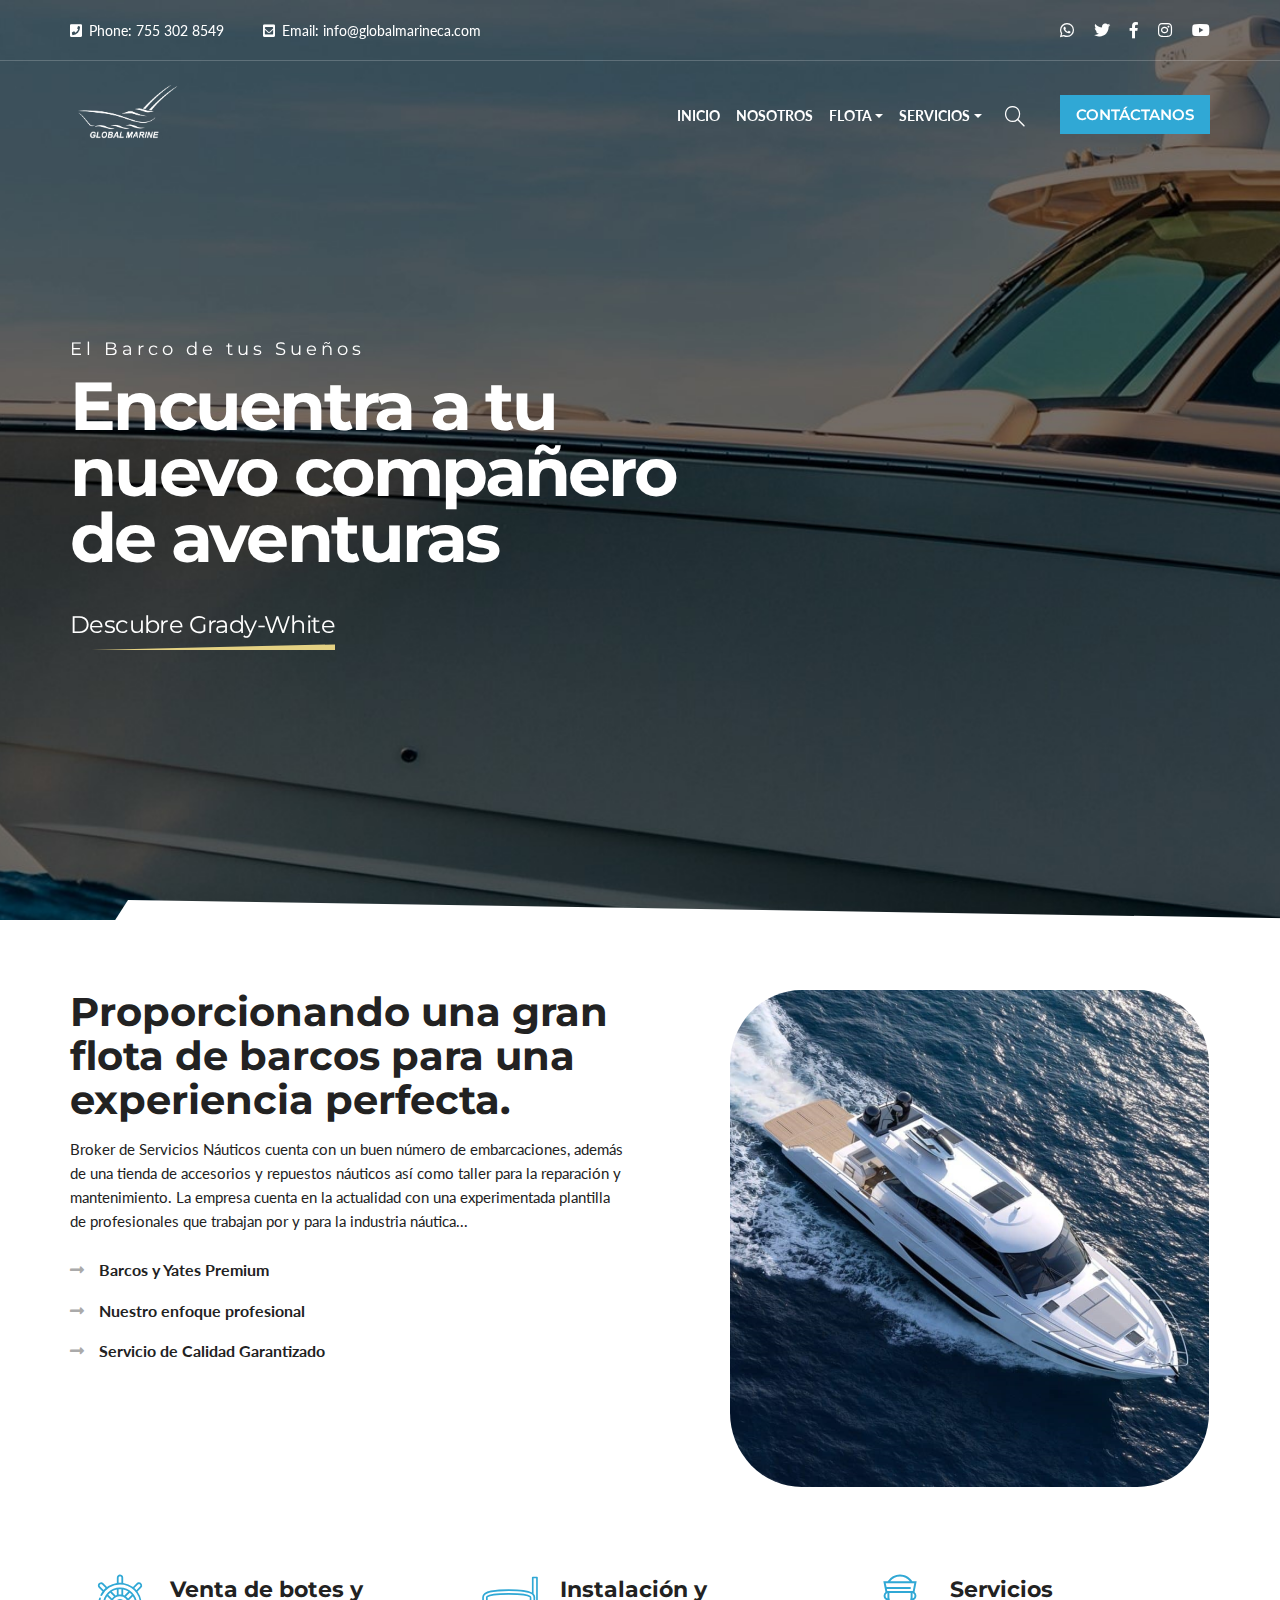
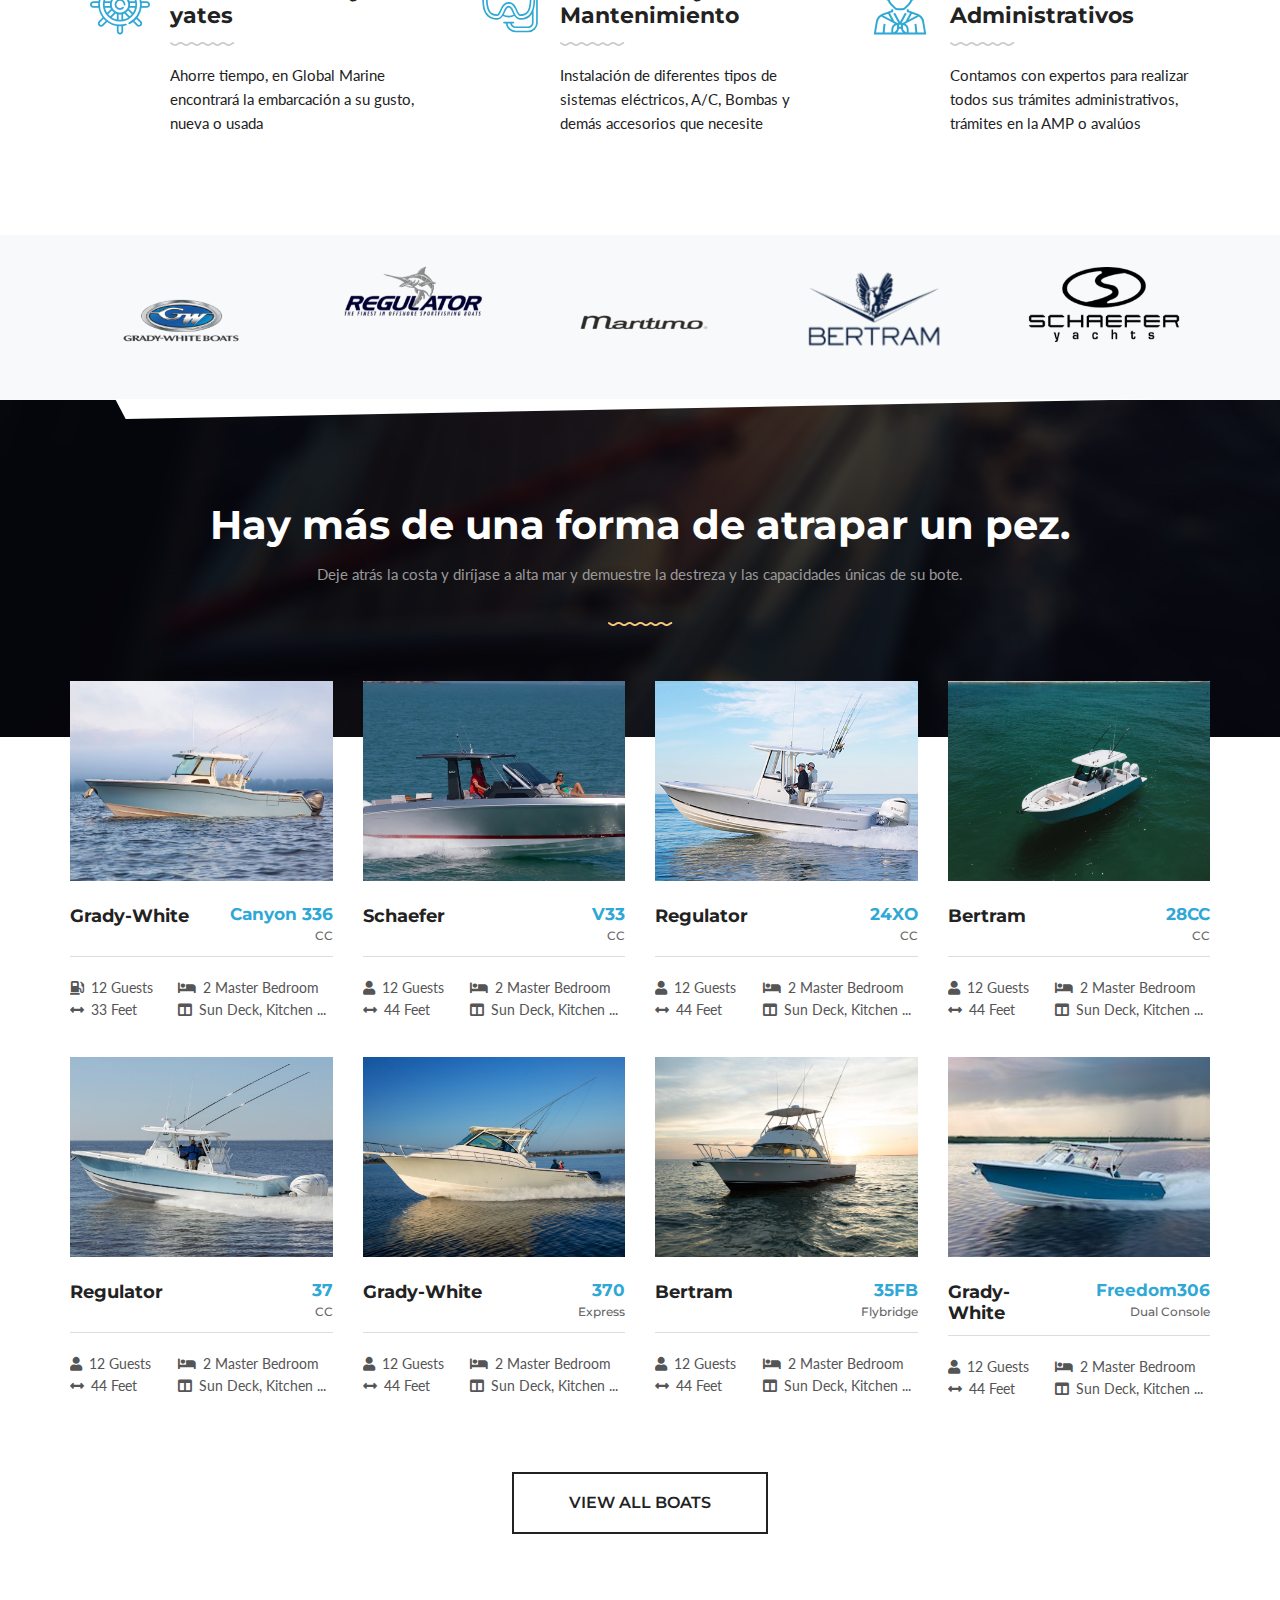
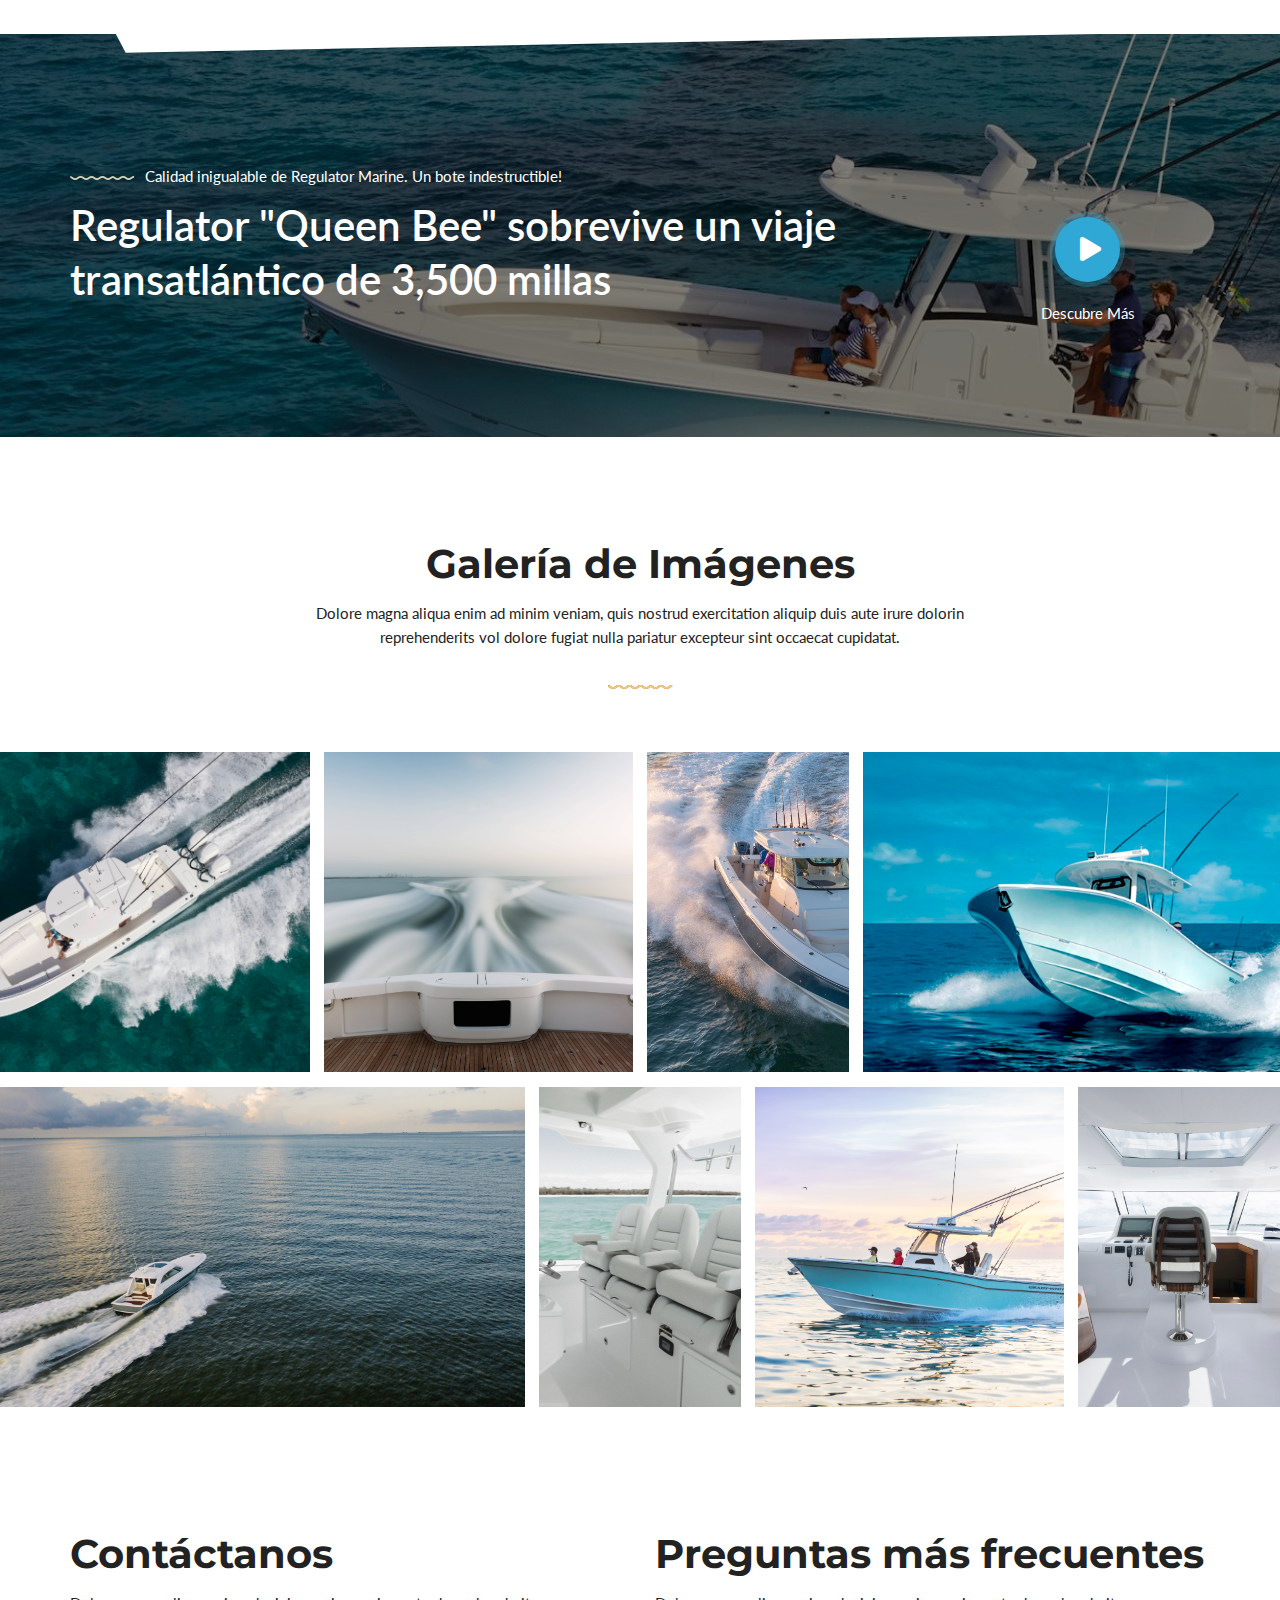
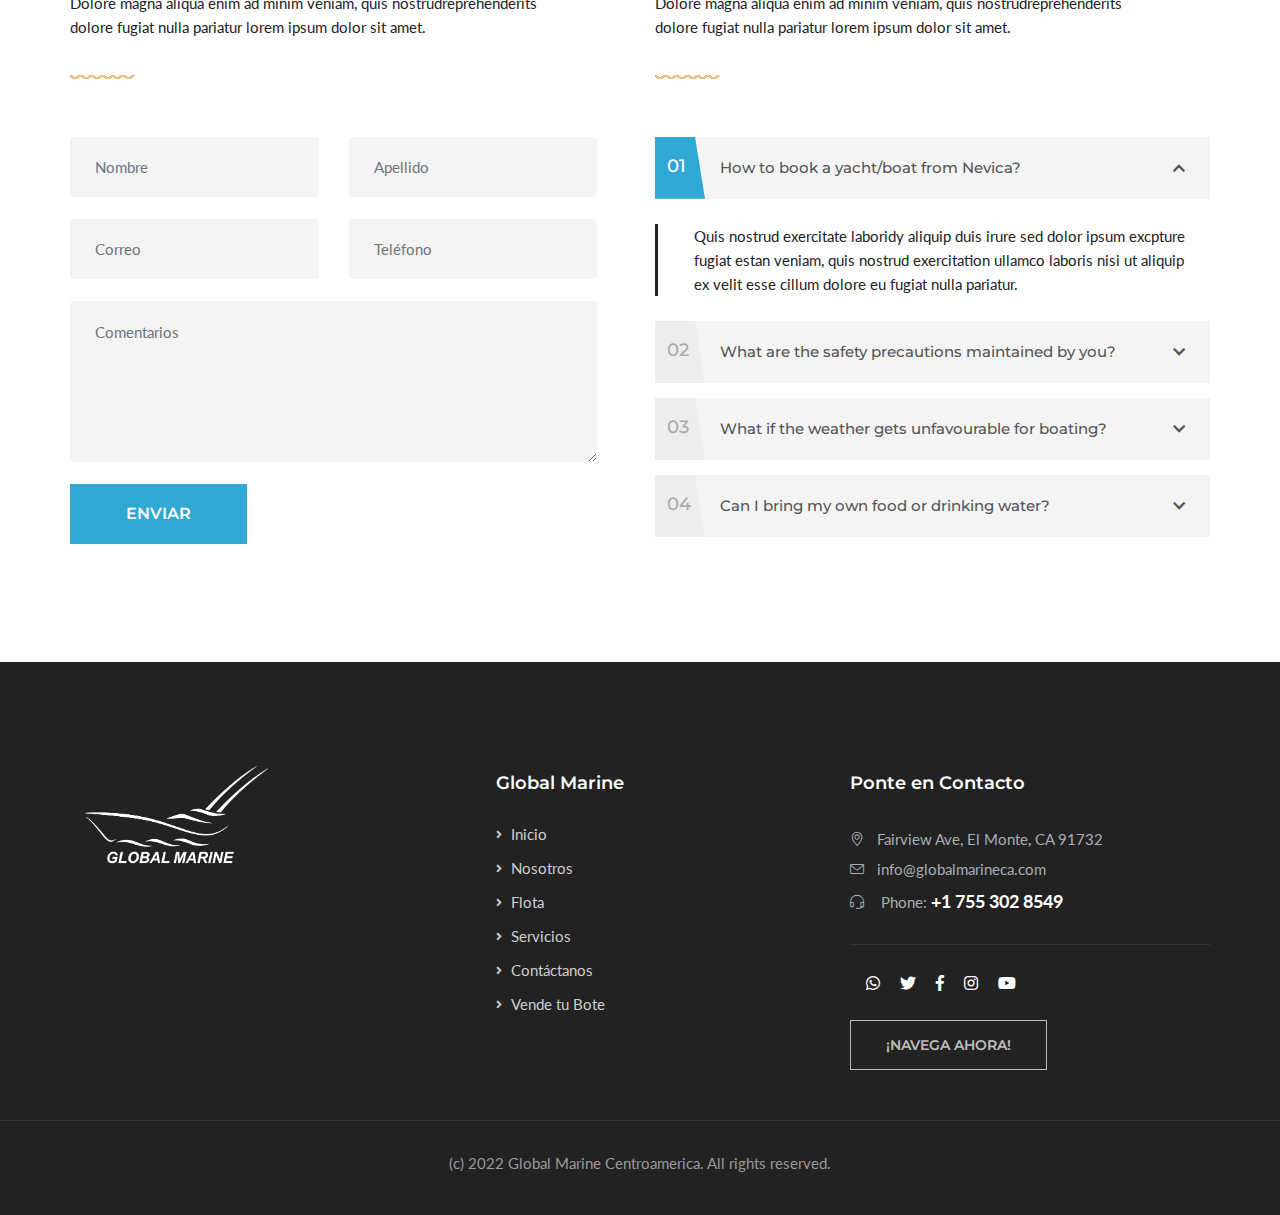
==== commit 2397a405: "cambios en Nosotros" ====
--- a/index.html
+++ b/index.html
@@ -682,13 +682,6 @@
 						<div class="footer-section">
 							<a class="footer__logo" href="index.html"><img class="img-fluid" src="assets/img/gm-light-logo.png" alt="Logo"></a>
 						</div>
-						<section class="footer-section">
-							<h3 class="footer-section__title footer-section__title_sm">Subscribe Newsletter</h3>
-							<form class="footer-form">
-								<div class="form-group">
-									<input class="footer-form__input form-control" type="email" placeholder="your email"><i class="ic far fa-envelope-open"></i> </div>
-							</form>
-						</section>
 					</div>
 					<div class="col-lg-4 col-md-6">
 						<section class="footer-section footer-section_link footer-section_link_about">
